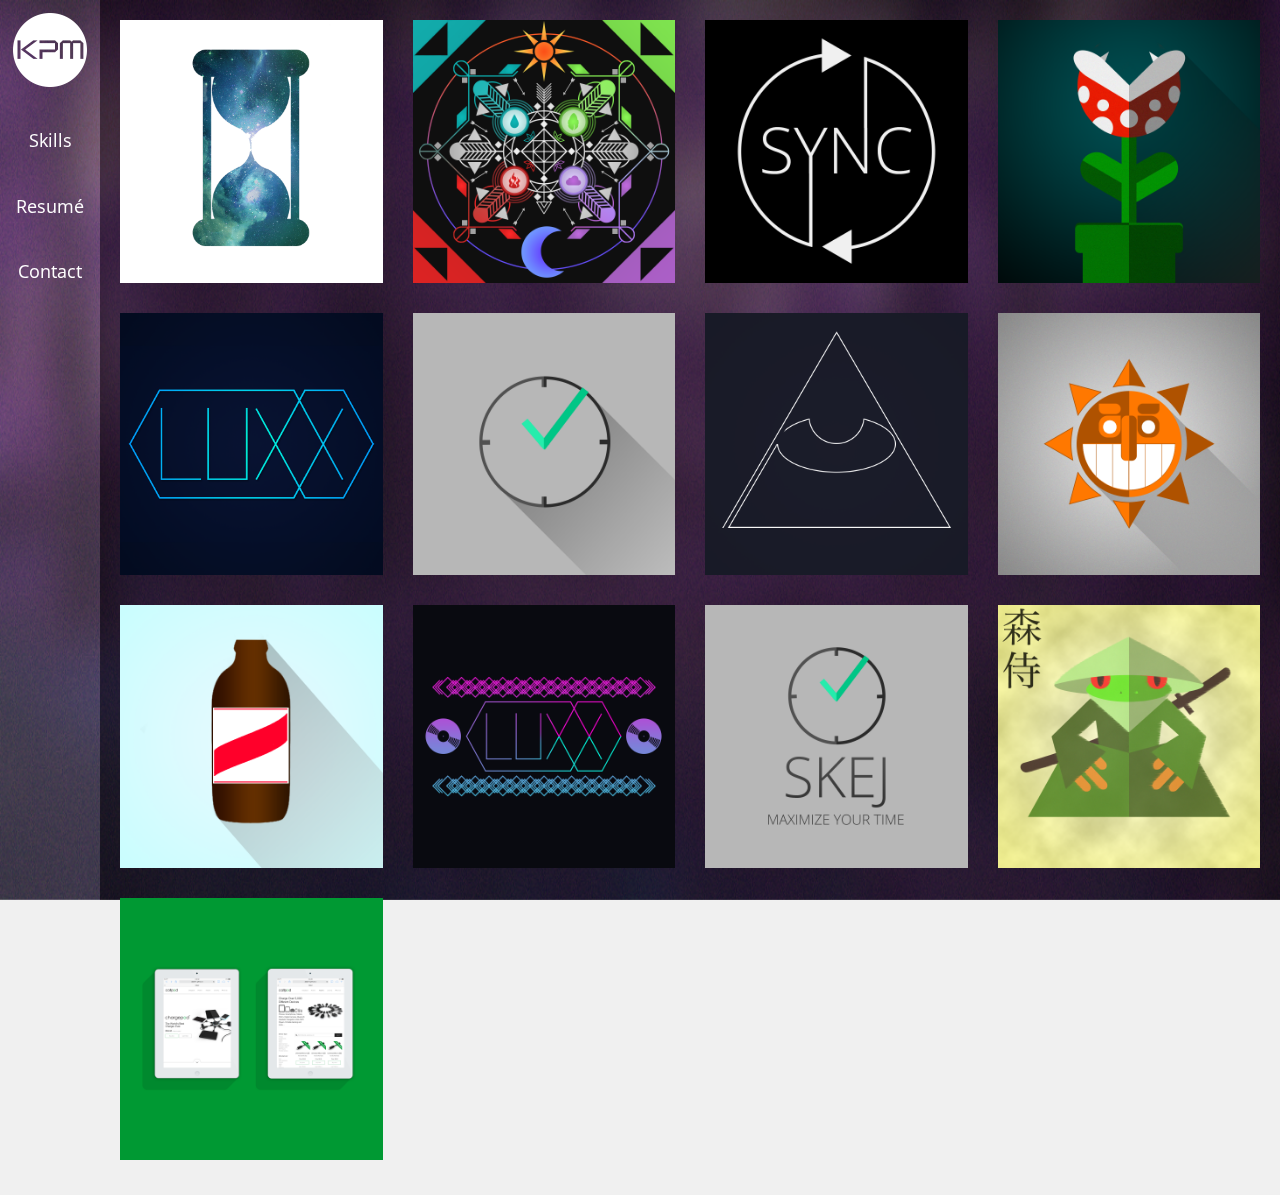
==== index.html @ 4634cd9b "initial commit" ====
<!DOCTYPE HTML>
<html>
  <head>
  	<title>Kevin Paul Martin</title>
  	<meta charset="UTF-8">
  	<meta http-equiv="Content-type" content="text/html; charset=UTF-8">
  	<link rel="stylesheet" href="css/style.css">
  	<link rel="stylesheet" href="css/bootstrap.css">
  	<link href='http://fonts.googleapis.com/css?family=Open+Sans' rel='stylesheet' type='text/css'>
  	<script type="text/javascript" src="js/jQuery.js"></script>
  	<style>
  		html{
	  		height: 100%;
  		}
  		
  		.crystal{
	  		max-width: 400px;
  		}
  	
  		body{
	  		position: relative;
	  		height: 100%;
	  		margin: 0;
	  		font-family: 'Open Sans', sans-serif;
  		}
  		
  		.content-panel > div{
	  		margin-left: 20px;
	  		margin-right: 20px;
  		}
  		
  		#skills-panel{
	  		display: none;
  		}
  		
  		#gallery-panel > .row > div{
	  		margin-bottom: 30px;
  		}
  		
  		.side-nav{
	  		width: 100px;
	  		height: 100%;
	  		background: rgba(255,255,255,0.1);
	  		display: inline-block;
	  		position: fixed;
	  		top: 0;
	  		left: 0;
  		}
  		
  		.side-nav > a:nth-child(1){
	  		margin-bottom: 40px;
	  		display: block;
  		}
  		
  		.canvas{
	  		max-width: 100%;
	  		
  		}
  		
  		.side-nav > a:nth-child(n+2){
	  		color: white;
	  		display: block;
	  		text-align: center;
	  		width: 100%;
	  		margin-bottom: 40px;
	  		font-size: 18px;
	  		text-decoration: none;
	  		cursor: pointer;
	  		border-left: 0px solid white;
	  		border-right: 0px solid white;
	  		transition: all .2s;
	  		-webkit-transition: all .2s;
  		}
  		
  		.side-nav > a:nth-child(n+2):hover{
  			border-left: 4px solid white;
  			border-right: 4px solid white;
  			background: rgba(0,0,0,0.1);
  		}
  		
  		.side-nav> a.active{
	  		border-left: 4px solid white;
  			border-right: 4px solid white;
  			background: rgba(0,0,0,0.1);
  		}
  		
  		.brand > img{
	  		margin-left: 12px;
	  		margin-top: 12px;
	  		transition: all .3s;
	  		-webkit-transition: all .3s;
	  		
  		}
  		
  		.brand > img:hover{
	  		-webkit-transform: scale(1.05);
	  		transform: scale(1.05);
	  		
  		}
  		.content-panel{
	  		width: 100%;
	  		height: auto;
	  		display: inline-block;
	  		margin-left: 100px;
	  		text-align: center;
	  		color: white;
	  		position: relative;
  		}
  		
  		.content-shadow{
	  		width: 100%;
	  		height: 100%;
	  		background: rgba(0,0,0,0.4);
	  		position: fixed;
	  		top: 0;
  		}
  		
  		
  		.content-panel > div:nth-child(1){

			margin-top: 20px;	  		
  		}
  		
  		#home-panel p{
	  		max-width: 550px;
	  		margin: 0 auto;
	  		font-size: 20px;
  		}
  		
  		#skills-panel p{
	  		font-size: 18px;
  		}
  		
  		@media (max-width: 767px){
	  		.side-nav{
		  		display: none;
	  		}
  		}
  	</style>
  </head>
  
  <body>
  	<img src="img/blur2.png" style="width:100%;height:100%;position:fixed;z-index:-1; display:block;top:0;">
  	<nav class="side-nav">
  		<a class="brand home-toggle" href="#home">
  			<img src="img/kpm-logo.png" style="width:76px; height:76px;">
  		</a>
  		<a class="skills-toggle" href="#skills">Skills</a>
  		<a href="http://bit.ly/18PT9hI" target="_blank">Resumé</a>
  		<a>Contact</a>
  	</nav>
  	<div class="content-panel content-shadow"></div>
  	<div class="content-panel">
  		<div id="gallery-panel">
	  		<div class="row">
	  			<div class="col-lg-3 col-md-4 col-sm-6 col xs-12">
	  				<img class="canvas" src="img/spacetime.png">
	  			</div>
	  			<div class="col-lg-3 col-md-4 col-sm-6 col xs-12">
	  				<img class="canvas" src="img/nature.png">
	  			</div>
	  			<div class="col-lg-3 col-md-4 col-sm-6 col xs-12">
	  				<img class="canvas" src="img/sync-icon.png">
	  			</div>
	  			<div class="col-lg-3 col-md-4 col-sm-6 col xs-12">
	  				<img class="canvas" src="img/piranha_plant3.png">
	  			</div>
	  			<div class="col-lg-3 col-md-4 col-sm-6 col xs-12">
	  				<img class="canvas" src="img/luxx-portfolio.png">
	  			</div>
	  			<div class="col-lg-3 col-md-4 col-sm-6 col xs-12">
	  				<img class="canvas" src="img/clock.png">
	  			</div>
	  			<div class="col-lg-3 col-md-4 col-sm-6 col xs-12">
	  				<img class="canvas" src="img/one-liner.png">
	  			</div>
	  			<div class="col-lg-3 col-md-4 col-sm-6 col xs-12">
	  				<img class="canvas" src="img/sun.png">
	  			</div>
	  			<div class="col-lg-3 col-md-4 col-sm-6 col xs-12">
	  				<img class="canvas" src="img/lazy-sunday.png">
	  			</div>
	  			<div class="col-lg-3 col-md-4 col-sm-6 col xs-12">
	  				<img class="canvas" src="img/luxxbannerinsta.png">
	  			</div>
	  			<div class="col-lg-3 col-md-4 col-sm-6 col xs-12">
	  				<img class="canvas" src="img/skej.png">
	  			</div>
	  			<div class="col-lg-3 col-md-4 col-sm-6 col xs-12">
	  				<img class="canvas" src="img/Ronin-Frog.png">
	  			</div>
	  			<div class="col-lg-3 col-md-4 col-sm-6 col xs-12">
	  				<img class="canvas" src="img/callpod-insta.png">
	  			</div>
	  		</div>	
  		</div>
  		
  		<div id="skills-panel">
  			<div class="row">
  				<div class="col-lg-4 col-md-4 col-sm-4 col-xs-12">
  					<h1>Web Development</h1>
  					<p>I use HTML5 and CSS3 in order to develop rich, responsive, and intuitive web interfaces. I went to an advanced trade school in Chicago where I was trained by the minds of people that work at companies like 37 Signals and Groupon. While there I learned how to engineer high-quality websites designed to look good on Desktops, Tablets, and Phones. I am familiar with modern-web practices and frameworks including Twitter Bootstrap, jQuery, and others. </p>
  					
  				</div>
  				<div class="col-lg-4 col-md-4 col-sm-4 col-xs-12">
  					<h1>UI Design</h1>
  					<p>I use tools like Balsamiq and Photoshop to mockup and plan clean and simple user-interfaces. In terms of UI Development I always stick by the phrase "simplicity is key". I'm a strong advocate of current trends like <em>Flat Design</em>. Clean, flat, minimalist designs show the maturity of UI design as craft. By trimming away skeumorphic fat and focusing on content. </p>
  				</div>
  				<div class="col-lg-4 col-md-4 col-sm-4 col-xs-12">
  					<h1>Graphic Design</h1>
  					<p>Using Adobe Photoshop I am able to render high resolution graphics. Branding, Logos, Business Cards, Invitations, Posters, Banners, Billboards, Labels, etc... I can draw it all. 
  				</div>
  			</div>
  			<div class="row">
  				<div class="col-lg-2 col-md-2 col-sm-2"></div>
  				<div class="col-lg-8 col-md-8 col-sm-8">
	  				<p style="max-width:100%;">
	  					When it comes to User-Interfaces and High Quality graphics... I'm obsessed. If I'm not drawing or coding I'm usually scanning dribbble for inspiration. I really believe that it is the job of the artist to humanize technology. By creating simple, clean interfaces, designers are able to help humanity better understand and thus use technology.
	  				</p>
  				</div>
  				<div class="col-lg-2 col-md-2 col-sm-2"></div>
  			</div>
  		</div>
  	</div>
  	
  	<script>
  		$( document ).ready(function() {
  			var isMobile = false;
  			if($(window).width() < 767){
	  			isMobile = true;
  			}
  			
  			if(isMobile == false){
	  			var contentWindowWidth = $(window).width() - 100;
	  			$('.content-panel').css({"width": contentWindowWidth});	
  			}
  			else{
				$('.content-panel').css({"width": "100%", "margin-left":"0"});
	  		};
  			
  			$(window).resize(function(){
	  			if($(window).width() < 767){
		  			isMobile = true;
	  			}
	  			else{
	  				isMobile = false;
	  			};
	  			
  				if(isMobile == false){
	  				var contentWindowWidth = $(window).width() - 100;
	  				$('.content-panel').css({"width": contentWindowWidth, "margin-left":"100px"});	
	  			}
	  			else{
					$('.content-panel').css({"width": "100%", "margin-left":"0"});
	  			};
	  			
  			})
  			
  			$('.home-toggle').click(function(){
	  			$('.content-panel').children().fadeOut();
	  			$('.content-panel').children().promise().done(function(){
	  				$('#gallery-panel').fadeIn();
	  			});
	  			$('.side-nav').children().removeClass('active');
  			});
  			
  			
  			$('.skills-toggle').click(function(){
	  			$('.content-panel').children().fadeOut();
	  			$('.content-panel').children().promise().done(function(){
		  			$('#skills-panel').fadeIn();
	  			})
	  			$('.side-nav').children().removeClass('active');
	  			$(this).addClass('active');
  			});
		});
  	</script>
  </body>
</html>
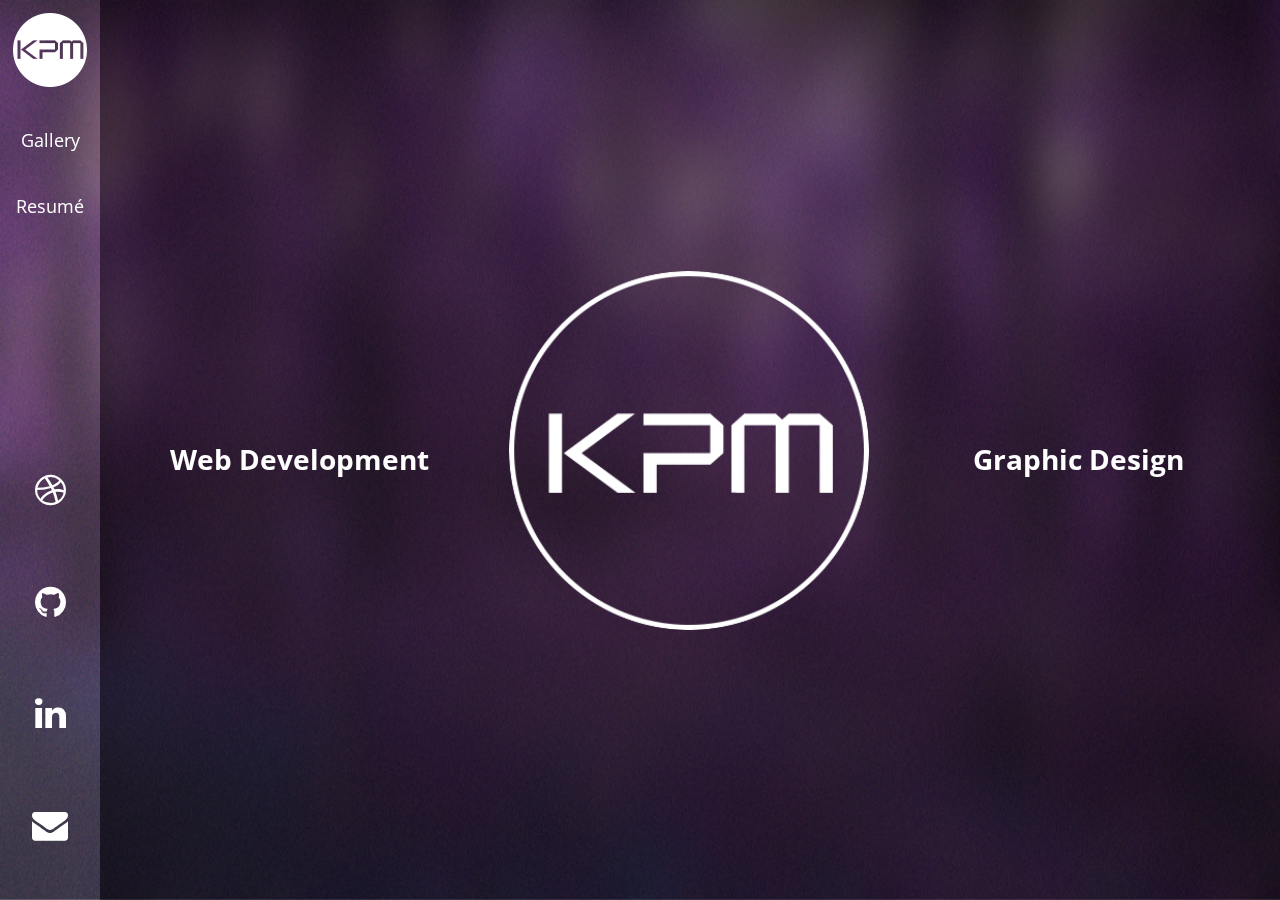
==== commit 341f3abd: "updates" ====
--- a/index.html
+++ b/index.html
@@ -4,7 +4,9 @@
   	<title>Kevin Paul Martin</title>
   	<meta charset="UTF-8">
   	<meta http-equiv="Content-type" content="text/html; charset=UTF-8">
+  	<meta name="viewport" content="width=device-width, initial-scale=1.0">
   	<link rel="stylesheet" href="css/style.css">
+  	<link rel="stylesheet" href="http://netdna.bootstrapcdn.com/font-awesome/4.0.1/css/font-awesome.min.css">
   	<link rel="stylesheet" href="css/bootstrap.css">
   	<link href='http://fonts.googleapis.com/css?family=Open+Sans' rel='stylesheet' type='text/css'>
   	<script type="text/javascript" src="js/jQuery.js"></script>
@@ -24,12 +26,20 @@
 	  		font-family: 'Open Sans', sans-serif;
   		}
   		
+  		.visible-phone{
+	  		display: none;
+  		}
+  		
   		.content-panel > div{
 	  		margin-left: 20px;
 	  		margin-right: 20px;
   		}
   		
   		#skills-panel{
+	  		display: none;
+  		}
+  		
+  		#gallery-panel{
 	  		display: none;
   		}
   		
@@ -45,6 +55,16 @@
 	  		position: fixed;
 	  		top: 0;
 	  		left: 0;
+  		}
+  		
+  		.banner{
+	  		position: absolute;
+	  		width: 99%;
+	  		
+  		}
+  		
+  		.banner h1{
+  			margin-top: 47%
   		}
   		
   		.side-nav > a:nth-child(1){
@@ -72,10 +92,36 @@
 	  		-webkit-transition: all .2s;
   		}
   		
+  		.icon-links{
+	  		position: absolute;
+	  		bottom: 0;
+	  		width: 100%;
+  		}
+  		
+  		.icon-links > a{
+	  		color: white;
+			display: block;
+			text-align: center;
+			font-size: 36px;
+			width: 70px;
+			padding-top: 10px;
+			padding-bottom: 10px;
+			border-radius: 100%;
+			margin: 0 auto;
+			margin-bottom: 40px;
+			transition: all .2s;
+			-webkit-transition: all .2s;
+			border: 0px solid white;
+  		}
+  		
+  		.icon-links > a:hover{
+	  		background: rgba(0,0,0,0.3);
+  		}
+  		
   		.side-nav > a:nth-child(n+2):hover{
   			border-left: 4px solid white;
   			border-right: 4px solid white;
-  			background: rgba(0,0,0,0.1);
+  			background: rgba(0,0,0,0.3);
   		}
   		
   		.side-nav> a.active{
@@ -121,21 +167,60 @@
 			margin-top: 20px;	  		
   		}
   		
-  		#home-panel p{
-	  		max-width: 550px;
-	  		margin: 0 auto;
-	  		font-size: 20px;
+  		#home-panel{
+  			text-align: center;
   		}
   		
   		#skills-panel p{
 	  		font-size: 18px;
+  		}
+  		
+  		.mobile-logo{
+	  		width: 70%;
+	  		height: auto;
+	  		margin: 0 auto;
+  		}
+  		
+  		.mobile-logo img{
+	  		width: 100%;
+	  		height: 100%;
+  		}
+  		
+  		.mobile-menu{
+	  		width: 91.9%;
+	  		height: 100%;
+	  		position: absolute; 
+	  		top: 0;
+  		}
+  		
+  		.mobile-dash{
+	  		position: absolute;
+			width: 100%;
+			bottom: 10px;
+			font-size: 72px;
+  		}
+  		
+  		.mobile-dash a{
+	  		color: white;
+	  		text-decoration: none;
+  		}
+  		
+  		@media (max-width: 1200px){
+	  		.banner h1{
+		  		font-size: 20px;
+	  		}
   		}
   		
   		@media (max-width: 767px){
 	  		.side-nav{
 		  		display: none;
 	  		}
-  		}
+	  		
+	  		.visible-phone{
+		  		display: block;
+	  		}
+  		}
+  		
   	</style>
   </head>
   
@@ -145,14 +230,48 @@
   		<a class="brand home-toggle" href="#home">
   			<img src="img/kpm-logo.png" style="width:76px; height:76px;">
   		</a>
-  		<a class="skills-toggle" href="#skills">Skills</a>
+  		<a class="gallery-toggle" href="#gallery">Gallery</a>
   		<a href="http://bit.ly/18PT9hI" target="_blank">Resumé</a>
-  		<a>Contact</a>
+  		
+  		<div class="icon-links">
+  		<a href="http://dribbble.com/Alucard" target="_blank"><i class="fa fa-dribbble"></i></a>
+  		<a href="http://github.com/Aslan11" target="_blank"><i class="fa fa-github"></i></a>
+  		<a href="http://www.linkedin.com/pub/kevin-martin/59/9a2/b7b/" target="_blank"><i class="fa fa-linkedin"></i>
+  		<a href="mailto:kvn.p.mrtn@gmail.com" target="_blank"><i class="fa fa-envelope"></i></a>
+  		<div>
   	</nav>
   	<div class="content-panel content-shadow"></div>
   	<div class="content-panel">
+  		<div id="home-panel">
+  			<div class="row banner" style="margin-bottom:40px;">
+  				<div class=" col-lg-4 col-md-4 col-sm-4 col-xs-12">
+  				<h1>Web Development</h1>
+  				</div>
+  				<div class=" col-lg-4 col-md-4 col-sm-4 col-xs-12">
+  				<img src="img/logo-large.png" style="width:100%;">
+  				</div>
+  				<div class=" col-lg-4 col-md-4 col-sm-4 col-xs-12">
+  				<h1>Graphic Design</h1>
+  				</div>
+  			</div>
+  		</div>
+  		
   		<div id="gallery-panel">
 	  		<div class="row">
+	  			<div class="col-lg-3 col-md-4 col-sm-6 col xs-12 visible-phone" style="position:relative;">
+	  				<img class="canvas ruler" src="img/mobile-menu.png" style="border: 1px solid white;">
+	  				<div class="mobile-menu">
+		  				<div class="mobile-logo">
+		  					<img src="img/kpm-logo.png">
+		  				</div>
+		  				<div class="mobile-dash">
+		  					<a href="http://dribbble.com/Alucard" target="_blank"><i class="fa fa-dribbble"></i></a>
+					  		<a href="http://github.com/Aslan11" target="_blank"><i class="fa fa-github"></i></a>
+					  		<a href="http://www.linkedin.com/pub/kevin-martin/59/9a2/b7b/" target="_blank"><i class="fa fa-linkedin"></i>
+					  		<a href="mailto:kvn.p.mrtn@gmail.com" target="_blank"><i class="fa fa-envelope"></i></a>
+		  				</div>
+	  				</div>
+	  			</div>
 	  			<div class="col-lg-3 col-md-4 col-sm-6 col xs-12">
 	  				<img class="canvas" src="img/spacetime.png">
 	  			</div>
@@ -193,38 +312,12 @@
 	  				<img class="canvas" src="img/callpod-insta.png">
 	  			</div>
 	  		</div>	
-  		</div>
-  		
-  		<div id="skills-panel">
-  			<div class="row">
-  				<div class="col-lg-4 col-md-4 col-sm-4 col-xs-12">
-  					<h1>Web Development</h1>
-  					<p>I use HTML5 and CSS3 in order to develop rich, responsive, and intuitive web interfaces. I went to an advanced trade school in Chicago where I was trained by the minds of people that work at companies like 37 Signals and Groupon. While there I learned how to engineer high-quality websites designed to look good on Desktops, Tablets, and Phones. I am familiar with modern-web practices and frameworks including Twitter Bootstrap, jQuery, and others. </p>
-  					
-  				</div>
-  				<div class="col-lg-4 col-md-4 col-sm-4 col-xs-12">
-  					<h1>UI Design</h1>
-  					<p>I use tools like Balsamiq and Photoshop to mockup and plan clean and simple user-interfaces. In terms of UI Development I always stick by the phrase "simplicity is key". I'm a strong advocate of current trends like <em>Flat Design</em>. Clean, flat, minimalist designs show the maturity of UI design as craft. By trimming away skeumorphic fat and focusing on content. </p>
-  				</div>
-  				<div class="col-lg-4 col-md-4 col-sm-4 col-xs-12">
-  					<h1>Graphic Design</h1>
-  					<p>Using Adobe Photoshop I am able to render high resolution graphics. Branding, Logos, Business Cards, Invitations, Posters, Banners, Billboards, Labels, etc... I can draw it all. 
-  				</div>
-  			</div>
-  			<div class="row">
-  				<div class="col-lg-2 col-md-2 col-sm-2"></div>
-  				<div class="col-lg-8 col-md-8 col-sm-8">
-	  				<p style="max-width:100%;">
-	  					When it comes to User-Interfaces and High Quality graphics... I'm obsessed. If I'm not drawing or coding I'm usually scanning dribbble for inspiration. I really believe that it is the job of the artist to humanize technology. By creating simple, clean interfaces, designers are able to help humanity better understand and thus use technology.
-	  				</p>
-  				</div>
-  				<div class="col-lg-2 col-md-2 col-sm-2"></div>
-  			</div>
   		</div>
   	</div>
   	
   	<script>
   		$( document ).ready(function() {
+  			var beenMobile = false;
   			var isMobile = false;
   			if($(window).width() < 767){
 	  			isMobile = true;
@@ -232,15 +325,28 @@
   			
   			if(isMobile == false){
 	  			var contentWindowWidth = $(window).width() - 100;
+	  			var bannerHeight = $('.banner').height();
+	  			$('.banner').css({"margin-top":(-1 * bannerHeight/2), "top": $(window).height()/2});
 	  			$('.content-panel').css({"width": contentWindowWidth});	
+	  			
   			}
   			else{
 				$('.content-panel').css({"width": "100%", "margin-left":"0"});
+				$('.content-panel').children().fadeOut();
+	  			$('.content-panel').children().promise().done(function(){
+		  			$('#gallery-panel').fadeIn();
+	  			})
+	  			$('.side-nav').children().removeClass('active');
+	  			$('.gallery-toggle').addClass('active');
 	  		};
   			
   			$(window).resize(function(){
 	  			if($(window).width() < 767){
 		  			isMobile = true;
+		  			beenMobile = true;
+		  			if($('.gallery-toggle').hasClass('active') == false){
+			  			$('.gallery-toggle').click();
+		  			}
 	  			}
 	  			else{
 	  				isMobile = false;
@@ -248,7 +354,14 @@
 	  			
   				if(isMobile == false){
 	  				var contentWindowWidth = $(window).width() - 100;
-	  				$('.content-panel').css({"width": contentWindowWidth, "margin-left":"100px"});	
+	  			var bannerHeight = $('.banner').height();
+	  			$('.banner').css({"margin-top":(-1 * bannerHeight/2), "top": $(window).height()/2});			
+	  			if(beenMobile){
+		  			$('.content-panel').css({"width": contentWindowWidth, "margin-left":"100px"});
+		  			beenMobile = false;		
+	  			}
+	  			$('.content-panel').css({"width": contentWindowWidth});	
+	  			
 	  			}
 	  			else{
 					$('.content-panel').css({"width": "100%", "margin-left":"0"});
@@ -259,16 +372,20 @@
   			$('.home-toggle').click(function(){
 	  			$('.content-panel').children().fadeOut();
 	  			$('.content-panel').children().promise().done(function(){
-	  				$('#gallery-panel').fadeIn();
+	  				$('#home-panel').fadeIn();
 	  			});
 	  			$('.side-nav').children().removeClass('active');
   			});
   			
-  			
-  			$('.skills-toggle').click(function(){
+  			$('.home-toggle').promise().done(function(){
+	  			var bannerHeight = $('.banner').height();
+	  			$('.banner').css({"margin-top":(-1 * bannerHeight/2), "top": $(window).height()/2});
+  			});
+  			
+  			$('.gallery-toggle').click(function(){
 	  			$('.content-panel').children().fadeOut();
 	  			$('.content-panel').children().promise().done(function(){
-		  			$('#skills-panel').fadeIn();
+		  			$('#gallery-panel').fadeIn();
 	  			})
 	  			$('.side-nav').children().removeClass('active');
 	  			$(this).addClass('active');
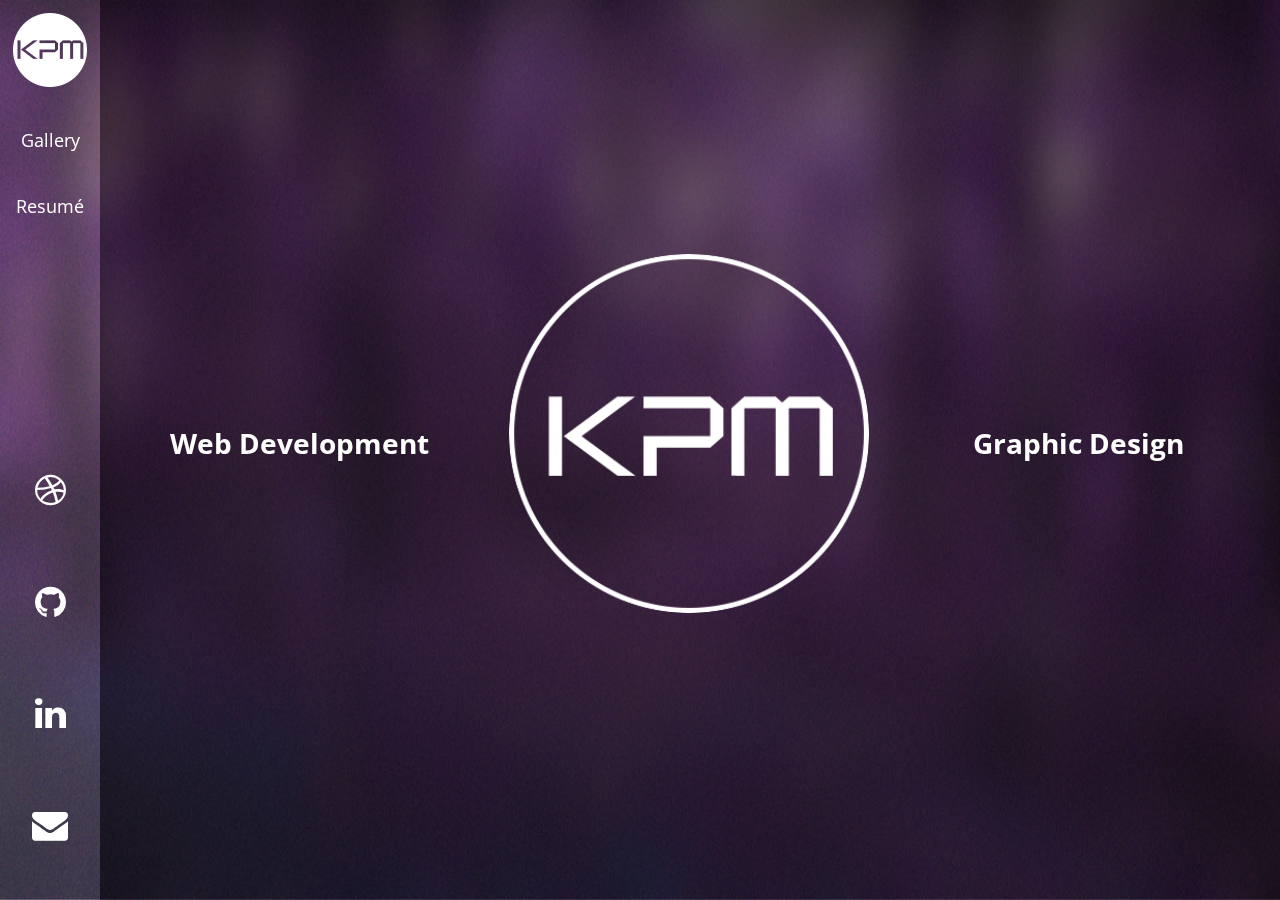
==== commit 0e416aa0: "fix" ====
--- a/index.html
+++ b/index.html
@@ -55,6 +55,7 @@
 	  		position: fixed;
 	  		top: 0;
 	  		left: 0;
+	  		min-height: 705px;
   		}
   		
   		.banner{
@@ -197,7 +198,7 @@
 	  		position: absolute;
 			width: 100%;
 			bottom: 10px;
-			font-size: 72px;
+			font-size: 64px;
   		}
   		
   		.mobile-dash a{
@@ -373,14 +374,14 @@
 	  			$('.content-panel').children().fadeOut();
 	  			$('.content-panel').children().promise().done(function(){
 	  				$('#home-panel').fadeIn();
+	  				$('#home-panel').promise().done(function(){
+			  			var bannerHeight = $('.banner').height();
+			  			$('.banner').css({"margin-top":(-1 * bannerHeight/2), "top": $(window).height()/2});
+		  			});
 	  			});
 	  			$('.side-nav').children().removeClass('active');
   			});
   			
-  			$('.home-toggle').promise().done(function(){
-	  			var bannerHeight = $('.banner').height();
-	  			$('.banner').css({"margin-top":(-1 * bannerHeight/2), "top": $(window).height()/2});
-  			});
   			
   			$('.gallery-toggle').click(function(){
 	  			$('.content-panel').children().fadeOut();
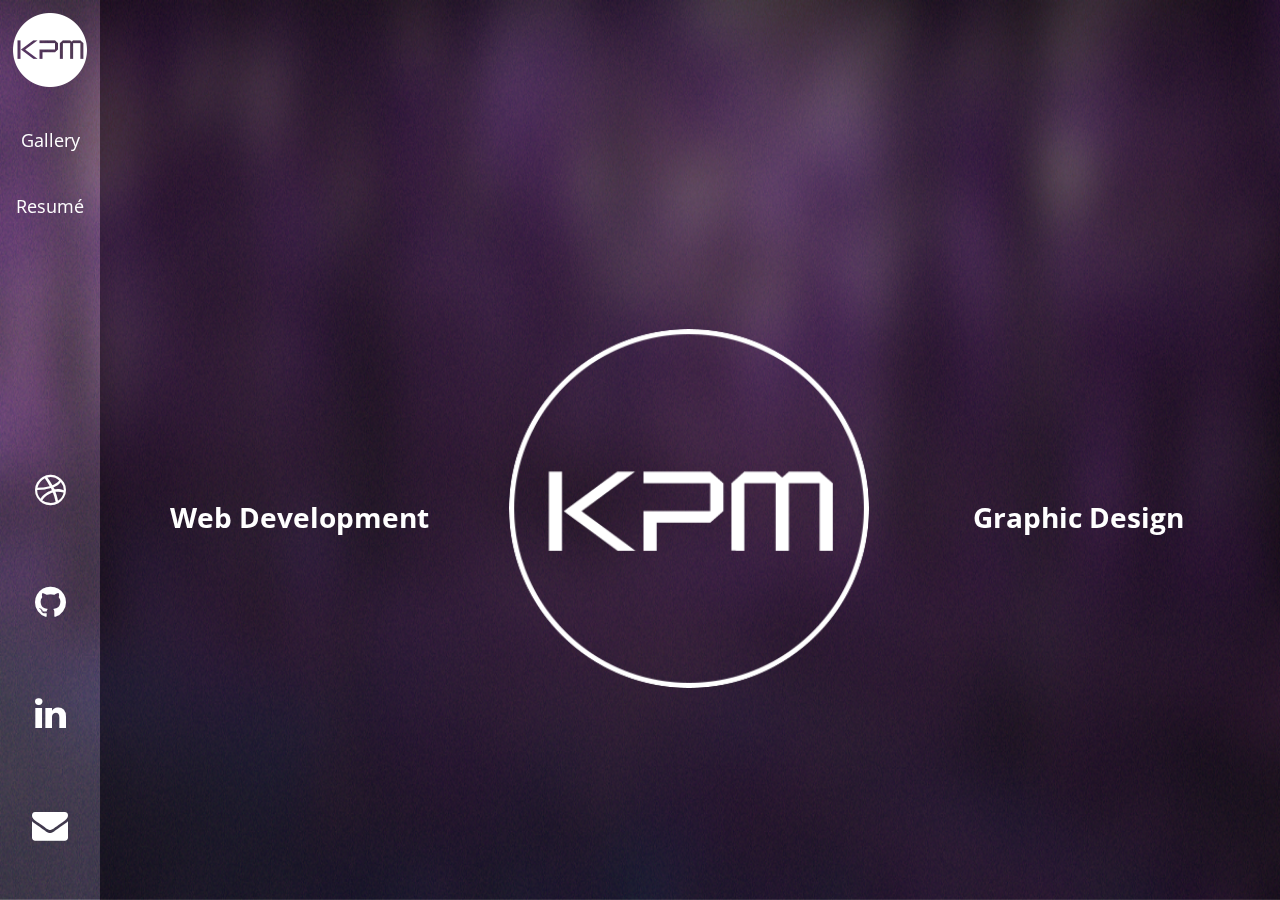
==== commit 2ba228c1: "google analytics" ====
--- a/index.html
+++ b/index.html
@@ -9,6 +9,7 @@
   	<link rel="stylesheet" href="http://netdna.bootstrapcdn.com/font-awesome/4.0.1/css/font-awesome.min.css">
   	<link rel="stylesheet" href="css/bootstrap.css">
   	<link href='http://fonts.googleapis.com/css?family=Open+Sans' rel='stylesheet' type='text/css'>
+  	<link rel="icon" type="image/png" href="img/kpm-logo.png">
   	<script type="text/javascript" src="js/jQuery.js"></script>
   	<style>
   		html{
@@ -198,7 +199,7 @@
 	  		position: absolute;
 			width: 100%;
 			bottom: 10px;
-			font-size: 64px;
+			font-size: 60px;
   		}
   		
   		.mobile-dash a{
@@ -393,5 +394,15 @@
   			});
 		});
   	</script>
+  	<script>
+	  (function(i,s,o,g,r,a,m){i['GoogleAnalyticsObject']=r;i[r]=i[r]||function(){
+	  (i[r].q=i[r].q||[]).push(arguments)},i[r].l=1*new Date();a=s.createElement(o),
+	  m=s.getElementsByTagName(o)[0];a.async=1;a.src=g;m.parentNode.insertBefore(a,m)
+	  })(window,document,'script','//www.google-analytics.com/analytics.js','ga');
+	
+	  ga('create', 'UA-45246565-1', 'kevinpaulmartin.com');
+	  ga('send', 'pageview');
+	
+	</script>
   </body>
 </html>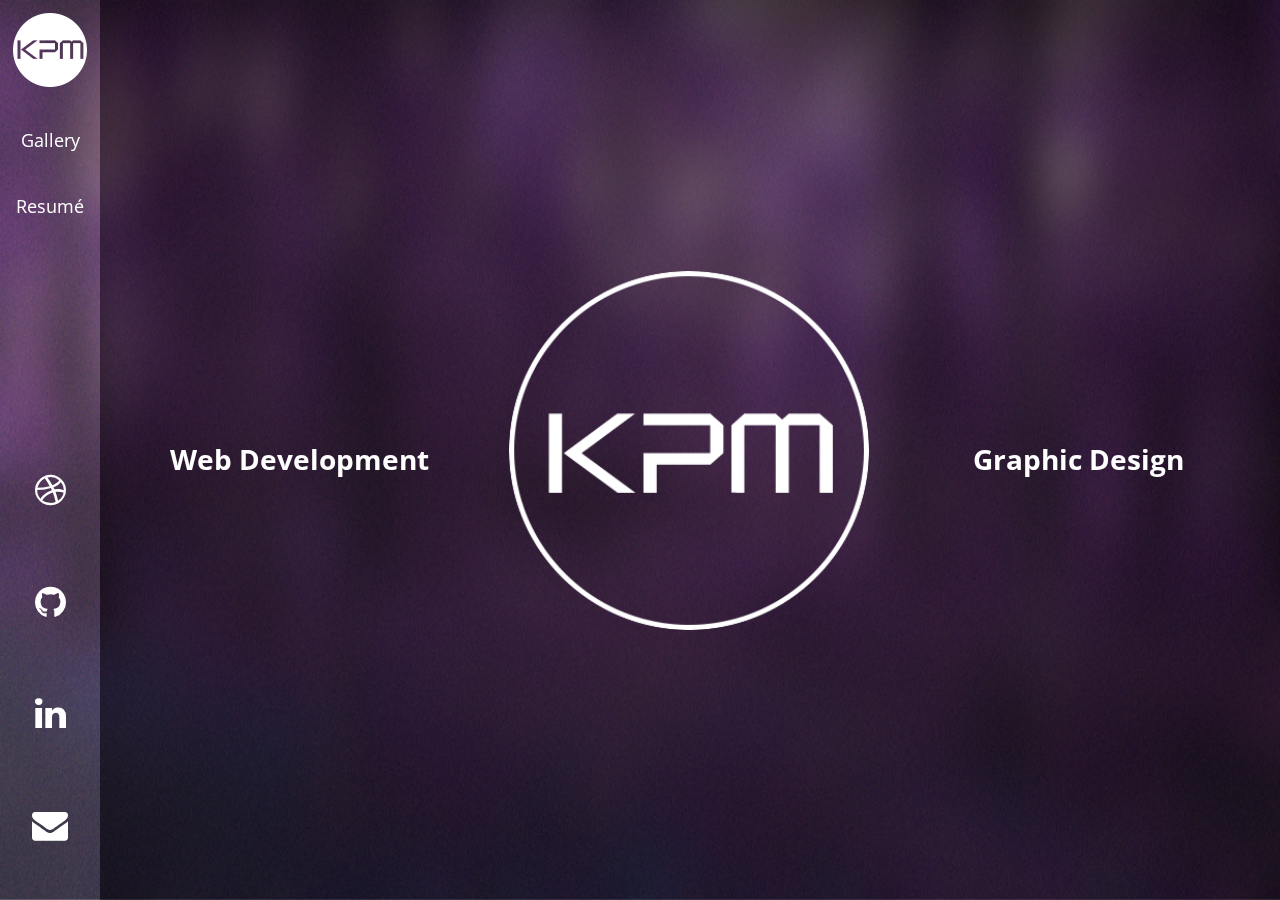
==== commit 7d9aa668: "fix" ====
--- a/index.html
+++ b/index.html
@@ -321,16 +321,17 @@
   		$( document ).ready(function() {
   			var beenMobile = false;
   			var isMobile = false;
+  			var bannerHeight = $('.banner').height();
+  			$('.banner').css({"margin-top":(-1 * bannerHeight/2), "top": $(window).height()/2}); 
   			if($(window).width() < 767){
 	  			isMobile = true;
   			}
   			
   			if(isMobile == false){
 	  			var contentWindowWidth = $(window).width() - 100;
-	  			var bannerHeight = $('.banner').height();
-	  			$('.banner').css({"margin-top":(-1 * bannerHeight/2), "top": $(window).height()/2});
 	  			$('.content-panel').css({"width": contentWindowWidth});	
-	  			
+	  			bannerHeight = $('.banner').height();
+	  			$('.banner').css({"margin-top":(-1 * bannerHeight/2), "top": $(window).height()/2});  			
   			}
   			else{
 				$('.content-panel').css({"width": "100%", "margin-left":"0"});
@@ -376,7 +377,7 @@
 	  			$('.content-panel').children().promise().done(function(){
 	  				$('#home-panel').fadeIn();
 	  				$('#home-panel').promise().done(function(){
-			  			var bannerHeight = $('.banner').height();
+			  			bannerHeight = $('.banner').height();
 			  			$('.banner').css({"margin-top":(-1 * bannerHeight/2), "top": $(window).height()/2});
 		  			});
 	  			});
